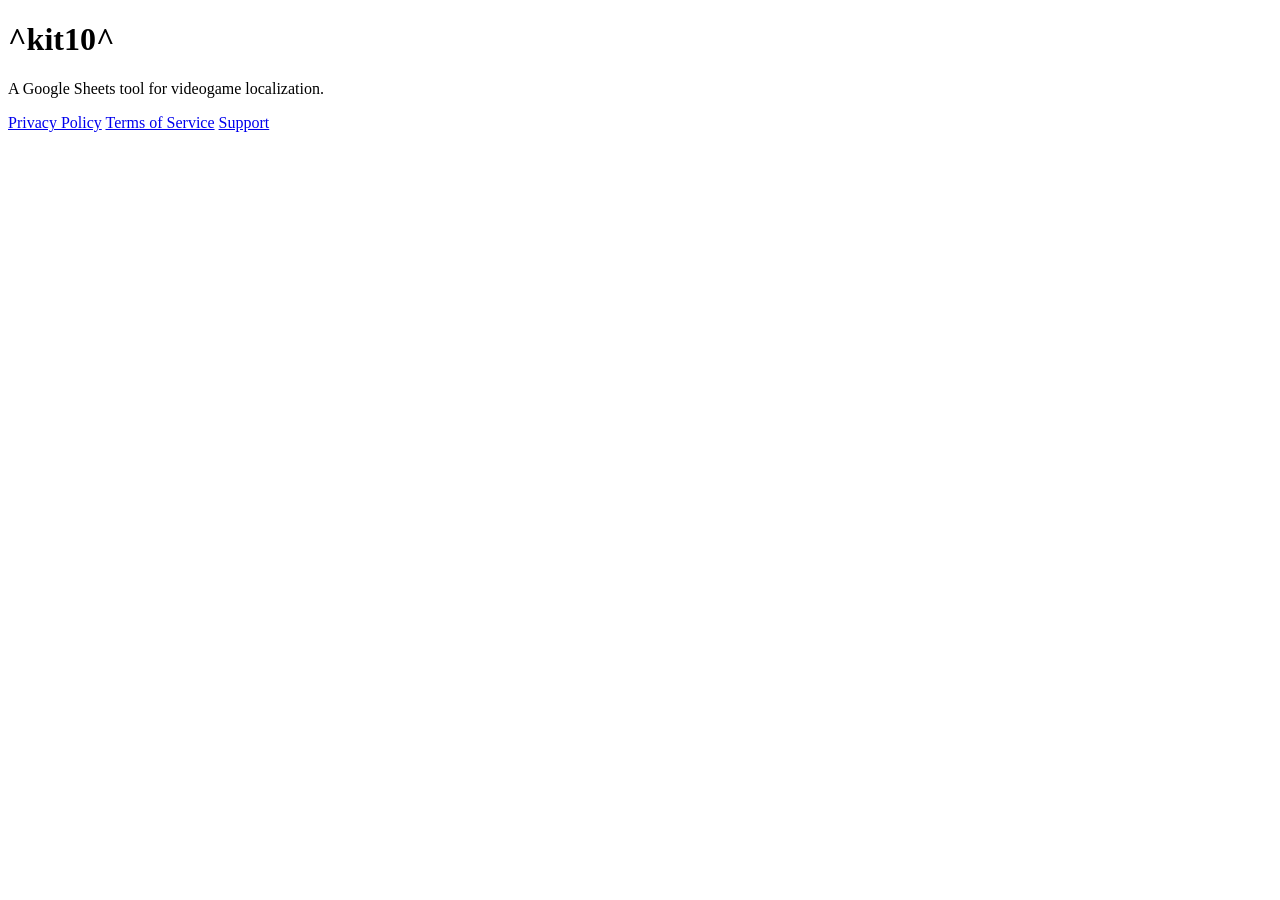
==== index.html @ afc771e1 "Add files via upload" ====
<!DOCTYPE html>
<html lang="en">
<head>
<meta charset="UTF-8">
<meta name="viewport" content="width=device-width, initial-scale=1.0">
<title>^kit10^</title>
<link rel="stylesheet" href="style.css">
</head>
<body>
<div class="page">
  <header>
    <h1>^kit10^</h1>
    <p class="subtitle">A Google Sheets tool for videogame localization.</p>
  </header>
  <nav>
    <a href="privacy.html">Privacy Policy</a>
    <a href="terms.html">Terms of Service</a>
    <a href="support.html">Support</a>
  </nav>
</div>
</body>
</html>
---- style.css ----
<!DOCTYPE html>
<html lang="en">
<head>
<meta charset="UTF-8">
<meta name="viewport" content="width=device-width, initial-scale=1.0">
<title>^kit10^ — Support</title>
<link rel="stylesheet" href="style.css">
</head>
<body>
<div class="page">
  <a class="back" href="index.html">&larr; ^kit10^</a>
  <h2>Support</h2>
  <p>For questions, issues, or feedback about ^kit10^, contact: <a href="mailto:gemmamarticoix@gmail.com">gemmamarticoix@gmail.com</a>.</p>
</div>
</body>
</html>
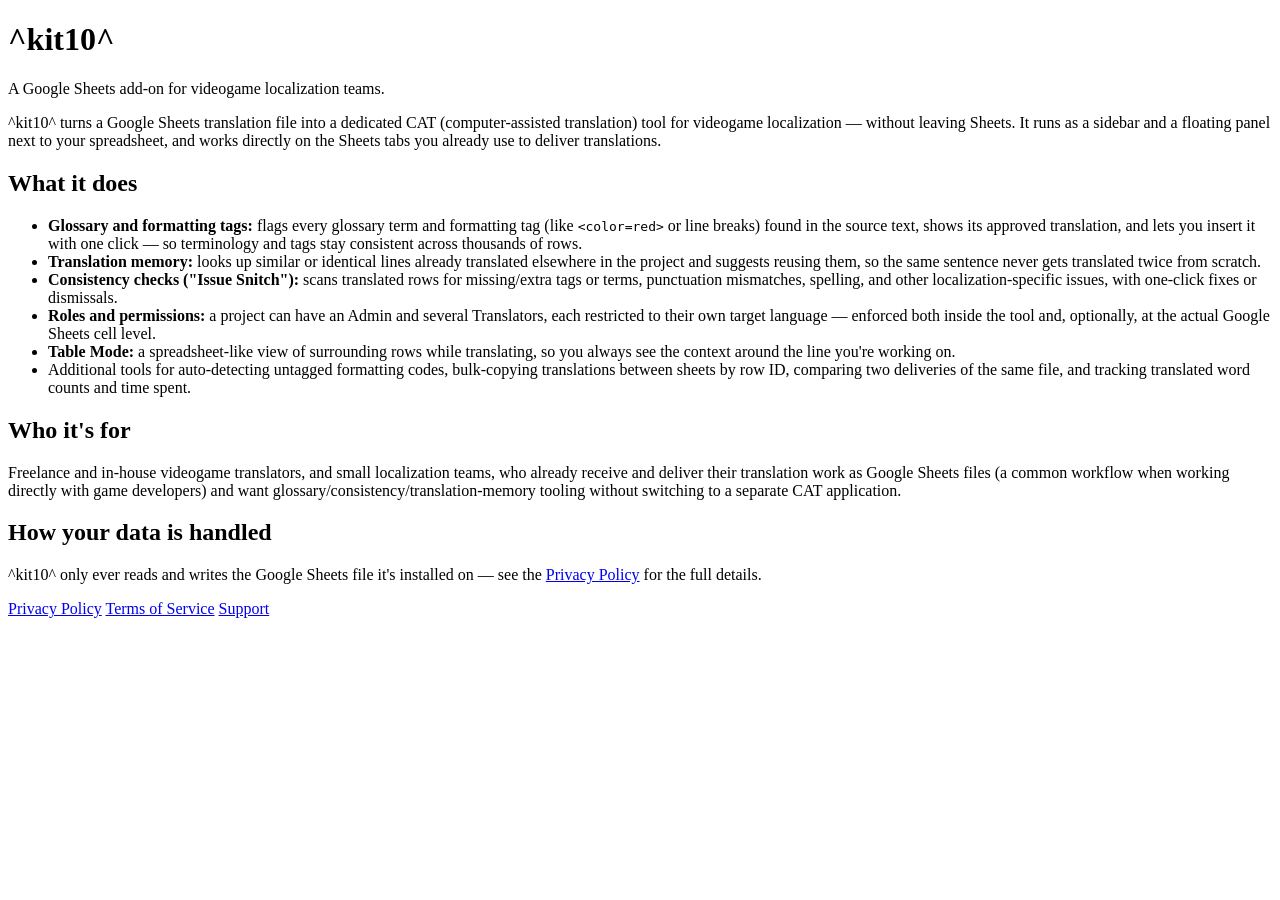
==== commit d637f708: "Update index.html" ====
--- a/index.html
+++ b/index.html
@@ -10,8 +10,27 @@
 <div class="page">
   <header>
     <h1>^kit10^</h1>
-    <p class="subtitle">A Google Sheets tool for videogame localization.</p>
+    <p class="subtitle">A Google Sheets add-on for videogame localization teams.</p>
   </header>
+
+  <p>^kit10^ turns a Google Sheets translation file into a dedicated CAT (computer-assisted translation) tool for videogame localization — without leaving Sheets. It runs as a sidebar and a floating panel next to your spreadsheet, and works directly on the Sheets tabs you already use to deliver translations.</p>
+
+  <h2>What it does</h2>
+  <ul>
+    <li><strong>Glossary and formatting tags:</strong> flags every glossary term and formatting tag (like <code>&lt;color=red&gt;</code> or line breaks) found in the source text, shows its approved translation, and lets you insert it with one click — so terminology and tags stay consistent across thousands of rows.</li>
+    <li><strong>Translation memory:</strong> looks up similar or identical lines already translated elsewhere in the project and suggests reusing them, so the same sentence never gets translated twice from scratch.</li>
+    <li><strong>Consistency checks ("Issue Snitch"):</strong> scans translated rows for missing/extra tags or terms, punctuation mismatches, spelling, and other localization-specific issues, with one-click fixes or dismissals.</li>
+    <li><strong>Roles and permissions:</strong> a project can have an Admin and several Translators, each restricted to their own target language — enforced both inside the tool and, optionally, at the actual Google Sheets cell level.</li>
+    <li><strong>Table Mode:</strong> a spreadsheet-like view of surrounding rows while translating, so you always see the context around the line you're working on.</li>
+    <li>Additional tools for auto-detecting untagged formatting codes, bulk-copying translations between sheets by row ID, comparing two deliveries of the same file, and tracking translated word counts and time spent.</li>
+  </ul>
+
+  <h2>Who it's for</h2>
+  <p>Freelance and in-house videogame translators, and small localization teams, who already receive and deliver their translation work as Google Sheets files (a common workflow when working directly with game developers) and want glossary/consistency/translation-memory tooling without switching to a separate CAT application.</p>
+
+  <h2>How your data is handled</h2>
+  <p>^kit10^ only ever reads and writes the Google Sheets file it's installed on — see the <a href="privacy.html">Privacy Policy</a> for the full details.</p>
+
   <nav>
     <a href="privacy.html">Privacy Policy</a>
     <a href="terms.html">Terms of Service</a>
@@ -19,4 +38,4 @@
   </nav>
 </div>
 </body>
-</html>+</html>
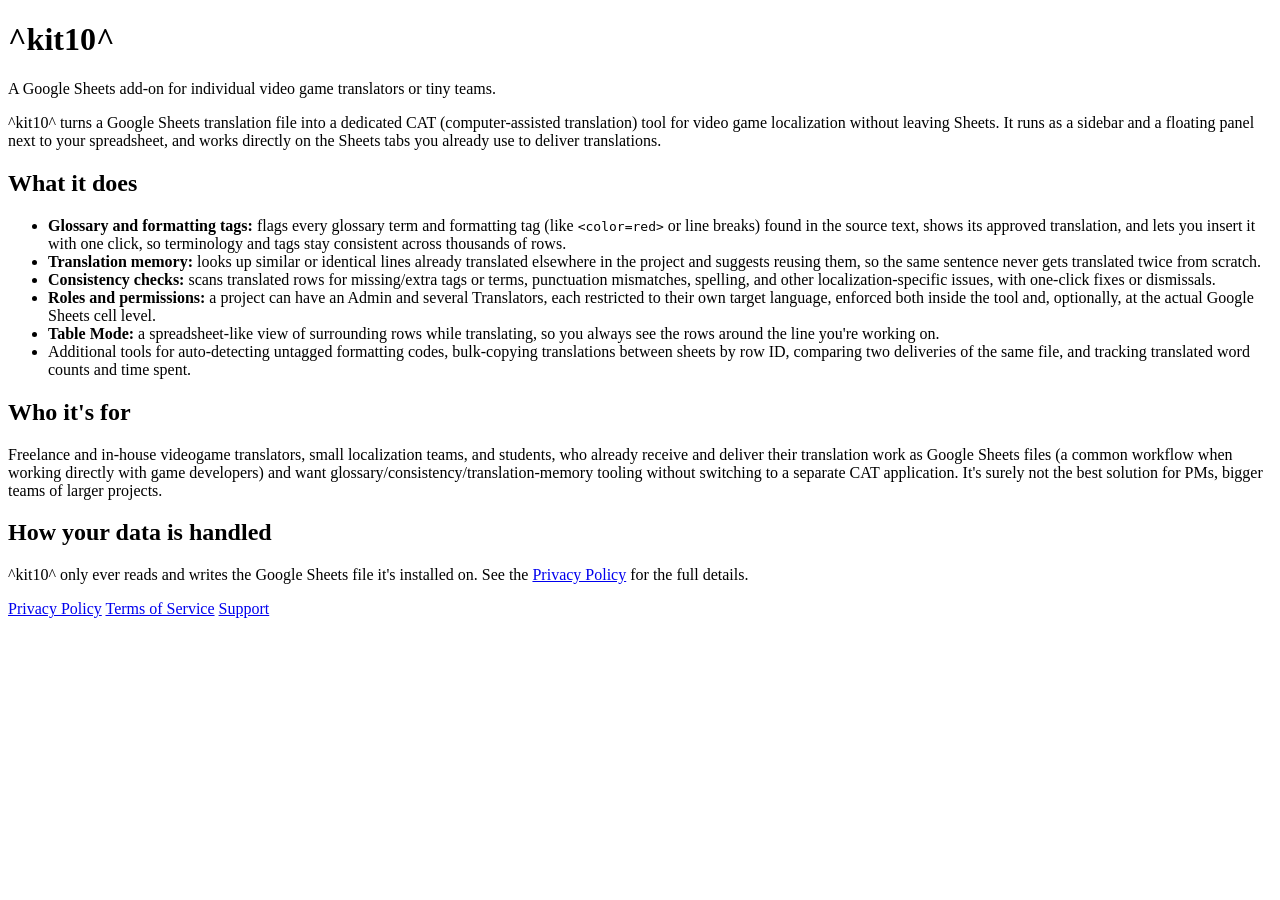
==== commit 8e0ee941: "Update index.html" ====
--- a/index.html
+++ b/index.html
@@ -10,26 +10,26 @@
 <div class="page">
   <header>
     <h1>^kit10^</h1>
-    <p class="subtitle">A Google Sheets add-on for videogame localization teams.</p>
+    <p class="subtitle">A Google Sheets add-on for individual video game translators or tiny teams.</p>
   </header>
 
-  <p>^kit10^ turns a Google Sheets translation file into a dedicated CAT (computer-assisted translation) tool for videogame localization — without leaving Sheets. It runs as a sidebar and a floating panel next to your spreadsheet, and works directly on the Sheets tabs you already use to deliver translations.</p>
+  <p>^kit10^ turns a Google Sheets translation file into a dedicated CAT (computer-assisted translation) tool for video game localization without leaving Sheets. It runs as a sidebar and a floating panel next to your spreadsheet, and works directly on the Sheets tabs you already use to deliver translations.</p>
 
   <h2>What it does</h2>
   <ul>
-    <li><strong>Glossary and formatting tags:</strong> flags every glossary term and formatting tag (like <code>&lt;color=red&gt;</code> or line breaks) found in the source text, shows its approved translation, and lets you insert it with one click — so terminology and tags stay consistent across thousands of rows.</li>
+    <li><strong>Glossary and formatting tags:</strong> flags every glossary term and formatting tag (like <code>&lt;color=red&gt;</code> or line breaks) found in the source text, shows its approved translation, and lets you insert it with one click, so terminology and tags stay consistent across thousands of rows.</li>
     <li><strong>Translation memory:</strong> looks up similar or identical lines already translated elsewhere in the project and suggests reusing them, so the same sentence never gets translated twice from scratch.</li>
-    <li><strong>Consistency checks ("Issue Snitch"):</strong> scans translated rows for missing/extra tags or terms, punctuation mismatches, spelling, and other localization-specific issues, with one-click fixes or dismissals.</li>
-    <li><strong>Roles and permissions:</strong> a project can have an Admin and several Translators, each restricted to their own target language — enforced both inside the tool and, optionally, at the actual Google Sheets cell level.</li>
-    <li><strong>Table Mode:</strong> a spreadsheet-like view of surrounding rows while translating, so you always see the context around the line you're working on.</li>
+    <li><strong>Consistency checks:</strong> scans translated rows for missing/extra tags or terms, punctuation mismatches, spelling, and other localization-specific issues, with one-click fixes or dismissals.</li>
+    <li><strong>Roles and permissions:</strong> a project can have an Admin and several Translators, each restricted to their own target language, enforced both inside the tool and, optionally, at the actual Google Sheets cell level.</li>
+    <li><strong>Table Mode:</strong> a spreadsheet-like view of surrounding rows while translating, so you always see the rows around the line you're working on.</li>
     <li>Additional tools for auto-detecting untagged formatting codes, bulk-copying translations between sheets by row ID, comparing two deliveries of the same file, and tracking translated word counts and time spent.</li>
   </ul>
 
   <h2>Who it's for</h2>
-  <p>Freelance and in-house videogame translators, and small localization teams, who already receive and deliver their translation work as Google Sheets files (a common workflow when working directly with game developers) and want glossary/consistency/translation-memory tooling without switching to a separate CAT application.</p>
+  <p>Freelance and in-house videogame translators, small localization teams, and students, who already receive and deliver their translation work as Google Sheets files (a common workflow when working directly with game developers) and want glossary/consistency/translation-memory tooling without switching to a separate CAT application. It's surely not the best solution for PMs, bigger teams of larger projects.</p>
 
   <h2>How your data is handled</h2>
-  <p>^kit10^ only ever reads and writes the Google Sheets file it's installed on — see the <a href="privacy.html">Privacy Policy</a> for the full details.</p>
+  <p>^kit10^ only ever reads and writes the Google Sheets file it's installed on. See the <a href="privacy.html">Privacy Policy</a> for the full details.</p>
 
   <nav>
     <a href="privacy.html">Privacy Policy</a>
